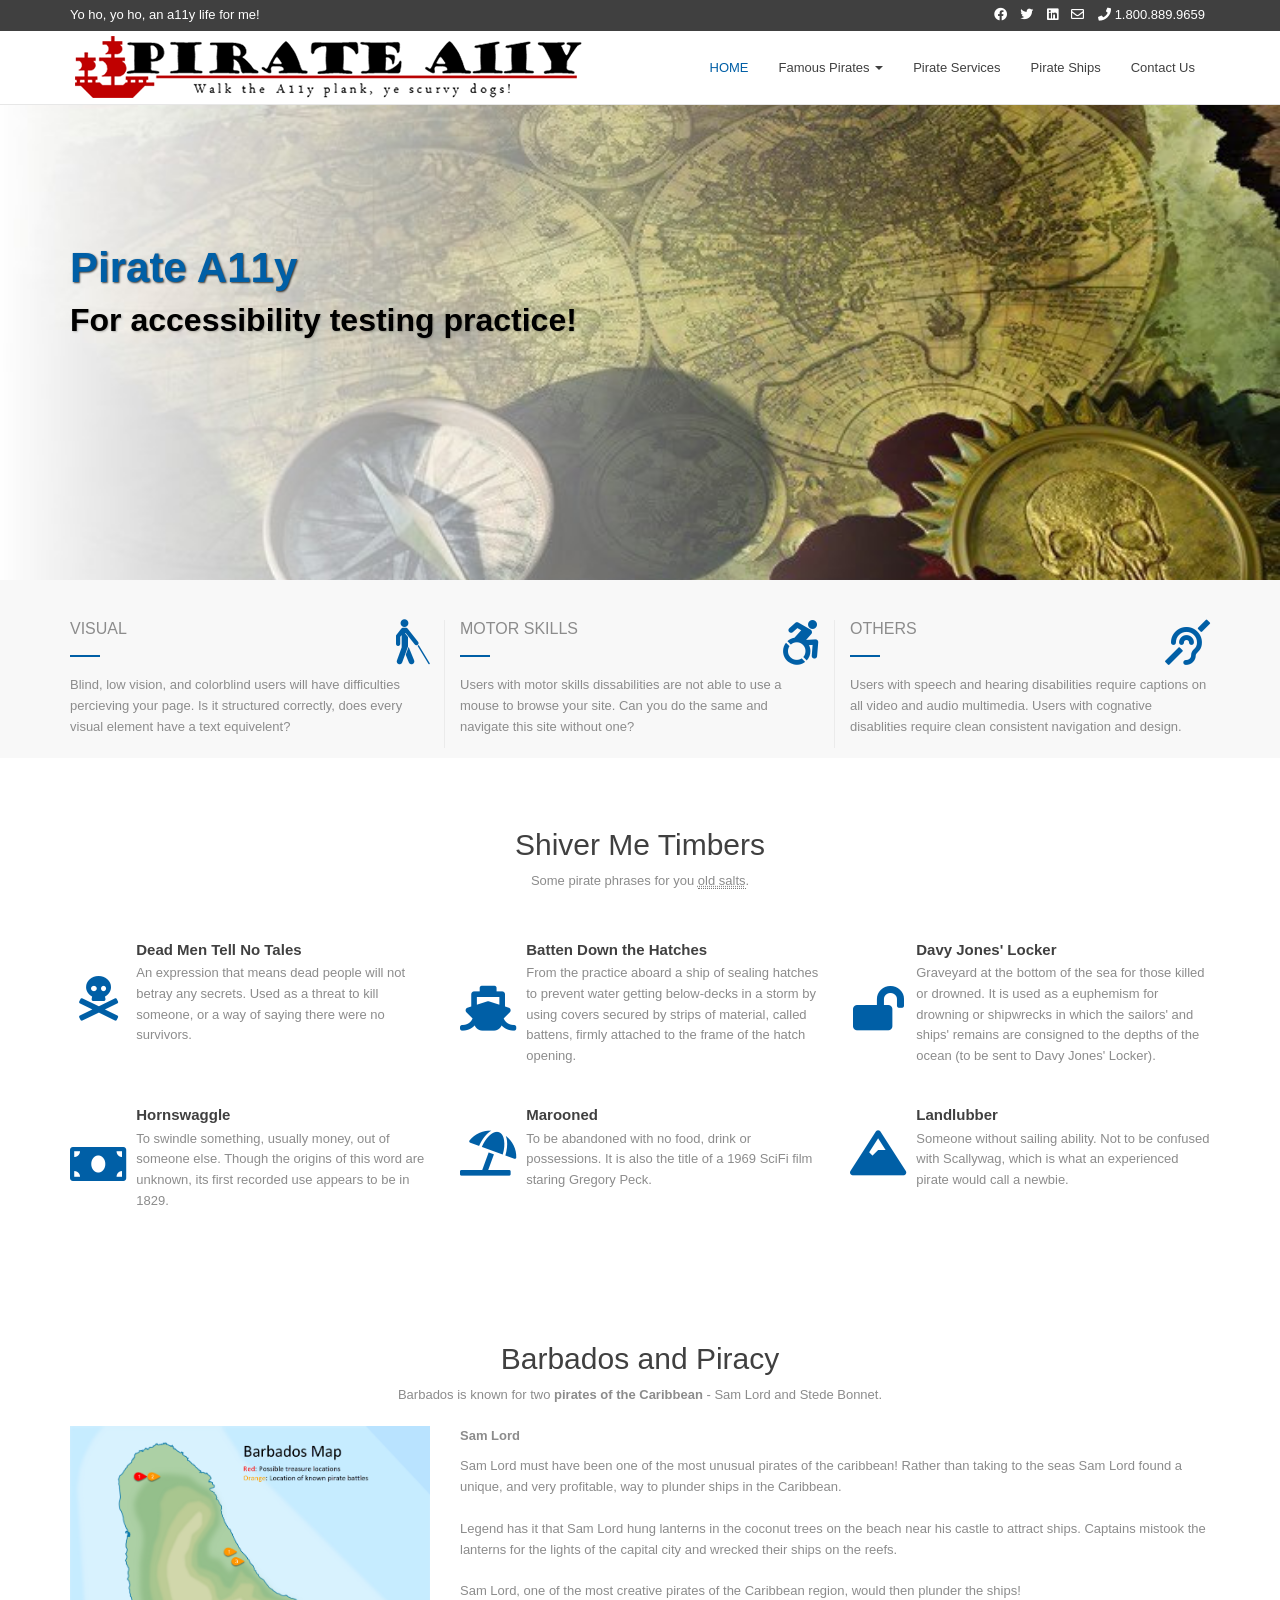
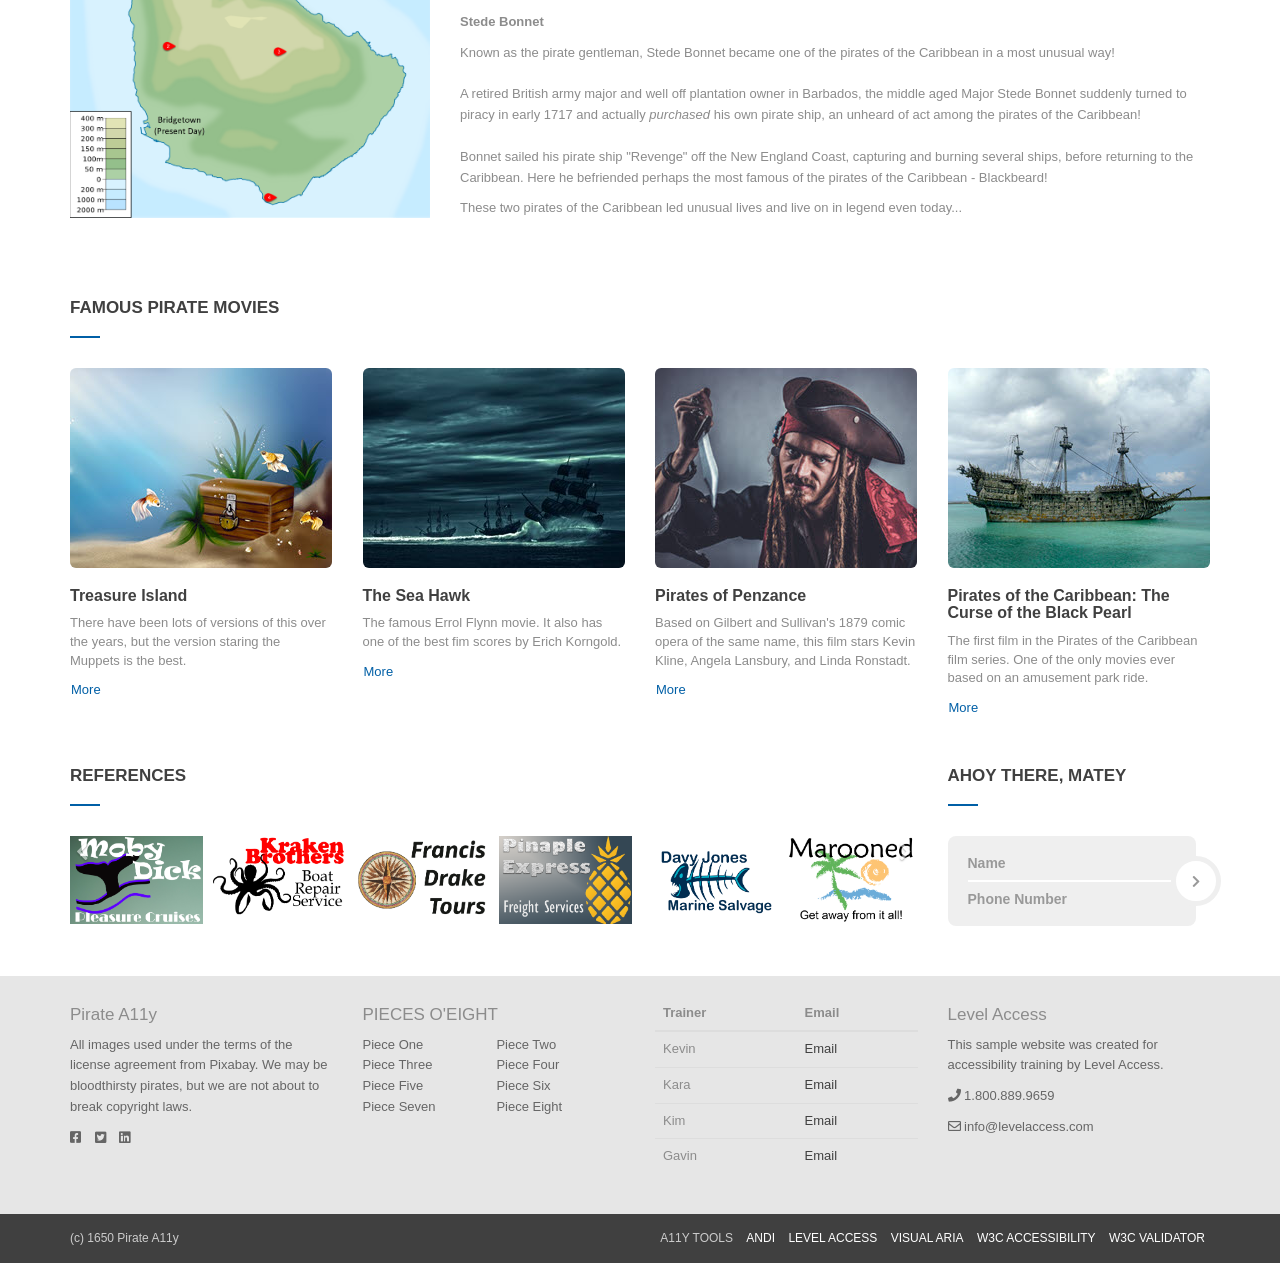
==== index.html @ a91907ba "first commit" ====
<!DOCTYPE html>
<html lang="en">
	<head>
		<meta charset="utf-8">
		<meta http-equiv="X-UA-Compatible" content="IE=edge">
		<meta name="viewport" content="width=device-width, initial-scale=1">
		<title>Pirate A11y | Practice your A11y skills</title>
		<link href="framework-out-of-scope/css/bootstrap.min.css" rel="stylesheet">
		<link href="framework-out-of-scope/css/all.css" rel="stylesheet">
		<link href="style.css" rel="stylesheet">
	</head>
	<body>
		<header class="site-header" role="banner">
			<div class="top">
				<div class="container">
					<div class="row">
						<div class="col-sm-6">
							<p>Yo ho, yo ho, an a11y life for me!</p>
						</div>
						<div class="col-sm-6">
							<ul class="list-inline pull-right">
								<li><a href="https://www.facebook.com/LevelAccessA11y/"><i class="fab fa-facebook"></i></a></li>
								<li><a href="https://twitter.com/levelaccessa11y"><i class="fab fa-twitter"></i></a></li>
								<li><a href="https://www.linkedin.com/company/level-access"><i class="fab fa-linkedin"></i></a></li>
								<li><a href="mailto:info@levelaccess.com"><i class="far fa-envelope"></i></a></li>
								<li><a href="tel:18008899659"><i class="fas fa-phone"></i> 1.800.889.9659</a></li>
							</ul>
						</div>
					</div>
				</div>
			</div>
			<nav class="navbar navbar-default">
				<div class="container">
					<button type="button" class="navbar-toggle collapsed" data-toggle="collapse" data-target="#bs-navbar-collapse">
					<span class="sr-only">Toggle Navigation</span>
					<i class="fa fa-bars"></i>
					</button>
					<a href="index.html" class="navbar-brand">
					<img src="framework-out-of-scope/img/logo.png" alt="Post">
					</a>
					<div class="collapse navbar-collapse" id="bs-navbar-collapse">
						<ul class="nav navbar-nav main-navbar-nav">
							<li class="active"><a href="index.html" title="">HOME</a></li>
							<li class="dropdown">
								<a href="#" title="" class="dropdown-toggle" data-toggle="dropdown" role="button" aria-haspopup="true" aria-expanded="false">Famous Pirates <span class="caret"></span></a>
								<ul class="dropdown-menu">
									<li><a href="https://en.wikipedia.org/wiki/Blackbeard" title="">Blackbeard</a></li>
									<li><a href="https://en.wikipedia.org/wiki/William_Kidd" title="">Captain Kidd</a></li>
									<li><a href="https://en.wikipedia.org/wiki/Captain_Hook" title="">Captian Hook</a></li>
									<li><a href="https://en.wikipedia.org/wiki/Pittsburgh_Pirates" title="">Pittsburg</a></li>
								</ul>
							</li>
							<li><a href="https://www.irs.gov/" title="">Pirate Services</a></li>
							<li><a href="https://en.wikipedia.org/wiki/Queen_Anne%27s_Revenge" title="">Pirate Ships</a></li>
							<li><a href="#contactModal" data-toggle="modal" data-target="#contactModal">Contact Us</a></li>
						</ul>
					</div>
				</div>
			</nav>
		</header>
		<main class="site-main">
			<section class="hero_area">
				<div class="hero_content">
					<div class="container">
						<div class="row">
							<div class="col-sm-12">
								<h1>Pirate A11y</h1>
								<h2>For accessibility testing practice!</h2>
							</div>
						</div>
					</div>
				</div>
			</section>
			<section class="boxes_area">
				<div class="container">
					<div class="row">
						<div class="col-sm-4">
							<div class="box">
								<h3>VISUAL</h3>
								<p>Blind, low vision, and colorblind users will have difficulties percieving your page. Is it structured correctly, does every visual element have a text equivelent?</p>
								<i class="fa fa-blind"></i>
							</div>
						</div>
						<div class="col-sm-4">
							<div class="box">
								<h3>MOTOR SKILLS</h3>
								<p>Users with motor skills dissabilities are not able to use a mouse to browse your site. Can you do the same and navigate this site without one?</p>
								<i class="fab fa-accessible-icon"></i>
							</div>
						</div>
						<div class="col-sm-4">
							<div class="box">
								<h3>OTHERS</h3>
								<p>Users with speech and hearing disabilities require captions on all video and audio multimedia. Users with cognative disablities require clean consistent navigation and design.</p>
								<i class="fa fa-deaf"></i>
							</div>
						</div>
					</div>
				</div>
			</section>
			<section class="services">
				<h2 class="section-title">Shiver Me Timbers</h2>
				<p class="desc">Some pirate phrases for you <abbr title="Experienced pirate or sailor">old salts</abbr>.</p>
				<div class="container">
					<div class="row">
						<div class="col-md-4 col-sm-6 col-xs-12">
							<div class="media">
								<div class="media-left media-middle">
									<i class="fas fa-skull-crossbones fa-fw"></i>
								</div>
								<div class="media-body">
									<h4 class="media-heading">Dead Men Tell No Tales</h4>
									<p>An expression that means dead people will not betray any secrets. Used as a threat to kill someone, or a way of saying there were no survivors.</p>
								</div>
							</div>
						</div>
						<div class="col-md-4 col-sm-6 col-xs-12">
							<div class="media">
								<div class="media-left media-middle">
									<i class="fa fa-ship fa-fw"></i>
								</div>
								<div class="media-body">
									<h4 class="media-heading">Batten Down the Hatches</h4>
									<p>From the practice aboard a ship of sealing hatches to prevent water getting below-decks in a storm by using covers secured by strips of material, called battens, firmly attached to the frame of the hatch opening.</p>
								</div>
							</div>
						</div>
						<div class="col-md-4 col-sm-6 col-xs-12">
							<div class="media">
								<div class="media-left media-middle">
									<i class="fas fa-lock-open fa-fw"></i>
								</div>
								<div class="media-body">
									<h4 class="media-heading">Davy Jones' Locker</h4>
									<p>Graveyard at the bottom of the sea for those killed or drowned. It is used as a euphemism for drowning or shipwrecks in which the sailors' and ships' remains are consigned to the depths of the ocean (to be sent to Davy Jones' Locker).</p>
								</div>
							</div>
						</div>
						<div class="clearfix"></div>
						<div class="col-md-4 col-sm-6 col-xs-12">
							<div class="media">
								<div class="media-left media-middle">
									<i class="fas fa-money-bill fa-fw"></i>
								</div>
								<div class="media-body">
									<h4 class="media-heading">Hornswaggle</h4>
									<p>To swindle something, usually money, out of someone else. Though the origins of this word are unknown, its first recorded use appears to be in 1829.</p>
								</div>
							</div>
						</div>
						<div class="col-md-4 col-sm-6 col-xs-12">
							<div class="media">
								<div class="media-left media-middle">
									<i class="fas fa-umbrella-beach fa-fw"></i>
								</div>
								<div class="media-body">
									<h4 class="media-heading">Marooned</h4>
									<p>To be abandoned with no food, drink or possessions. It is also the title of a 1969 SciFi film staring Gregory Peck. </p>
								</div>
							</div>
						</div>
						<div class="col-md-4 col-sm-6 col-xs-12">
							<div class="media">
								<div class="media-left media-middle">
									<i class="fas fa-mountain fa-fw"></i>
								</div>
								<div class="media-body">
									<h4 class="media-heading">Landlubber</h4>
									<p>Someone without sailing ability. Not to be confused with Scallywag, which is what an experienced pirate would call a newbie.</p>
								</div>
							</div>
						</div>
					</div>
				</div>
			</section>
			<section class="services">
				<h2 class="section-title">Barbados and Piracy</h2>
				<p class="desc">Barbados is known for two <b>pirates of the Caribbean</b> - Sam Lord and Stede Bonnet.</p>
				<div class="container">
					<div class="row">
						<div class="col-md-4 col-sm-6 col-xs-12">
							<div class="media-body">
								<a href="framework-out-of-scope/img/barbados-895144.png" target="_blank">
								<img src="framework-out-of-scope/img/barbados-895144.png" alt="Map" class="img-responsive">
								</a>
							</div>
						</div>
						<div class="col-md-8 col-sm-6 col-xs-12">
							<div class="media-body">
								<p><strong>Sam Lord</strong></p>
								<p>
									Sam Lord must have been one of the most unusual pirates of the caribbean! Rather than taking to the seas Sam Lord found a unique, and very profitable, way to plunder ships in the Caribbean.<br /><br />Legend has it that Sam Lord hung lanterns in the coconut trees on the beach near his castle to attract ships. Captains mistook the lanterns for the lights of the capital city and wrecked their ships on the reefs.<br /><br />Sam Lord, one of the most creative pirates of the Caribbean region, would then plunder the ships!
								</p>
								<p><strong>Stede Bonnet</strong></p>
								<p>
									Known as the pirate gentleman, Stede Bonnet became one of the pirates of the Caribbean in a most unusual way!<br /><br />A retired British army major and well off plantation owner in Barbados, the middle aged Major Stede Bonnet suddenly turned to piracy in early 1717 and actually <em>purchased</em> his own pirate ship, an unheard of act among the pirates of the Caribbean!<br /><br />Bonnet sailed his pirate ship "Revenge" off the New England Coast, capturing and burning several ships, before returning to the Caribbean. Here he befriended perhaps the most famous of the pirates of the Caribbean - Blackbeard!
								</p>
								<p>These two pirates of the Caribbean led unusual lives and live on in legend even today...</p>
							</div>
						</div>
					</div>
				</div>
			</section>
			<section class="home-area">
				<div class="home_content">
					<div class="container">
						<div class="row">
							<div class="col-sm-12">
								<h2 class="sub_title">FAMOUS PIRATE MOVIES</h2>
							</div>
							<div class="home_list">
								<ul>
									<li class="col-md-3 col-sm-6 col-xs-12">
										<div class="thumbnail">
											<a href="https://en.wikipedia.org/wiki/Muppet_Treasure_Island">
											<img src="framework-out-of-scope/img/movie1.jpg" class="img-responsive img-rounded" alt="Post">
											</a>
											<div class="caption">
												<h3><a href="https://en.wikipedia.org/wiki/Muppet_Treasure_Island">Treasure Island</a></h3>
												<p>There have been lots of versions of this over the years, but the version staring the Muppets is the best.</p>
												<a href="https://en.wikipedia.org/wiki/Muppet_Treasure_Island" class="btn btn-link" role="button">More</a>
											</div>
										</div>
									</li>
									<li class="col-md-3 col-sm-6 col-xs-12">
										<div class="thumbnail">
											<a href="https://en.wikipedia.org/wiki/The_Sea_Hawk_(1940_film)"><img src="framework-out-of-scope/img/movie2.jpg" class="img-responsive img-rounded" alt="Post"></a>
											<div class="caption">
												<h3><a href="https://en.wikipedia.org/wiki/The_Sea_Hawk_(1940_film)">The Sea Hawk</a></h3>
												<p>The famous Errol Flynn movie. It also has one of the best fim scores by Erich Korngold.</p>
												<a href="https://en.wikipedia.org/wiki/The_Sea_Hawk_(1940_film)" class="btn btn-link" role="button">More</a>
											</div>
										</div>
									</li>
									<li class="col-md-3 col-sm-6 col-xs-12">
										<div class="thumbnail">
											<a href="https://en.wikipedia.org/wiki/The_Pirates_of_Penzance_(film)">
											<img src="framework-out-of-scope/img/movie3.jpg" class="img-responsive img-rounded" alt="Post">
											</a>
											<div class="caption">
												<h3><a href="https://en.wikipedia.org/wiki/The_Pirates_of_Penzance_(film)">Pirates of Penzance</a></h3>
												<p>Based on Gilbert and Sullivan's 1879 comic opera of the same name, this film stars Kevin Kline, Angela Lansbury, and Linda Ronstadt. </p>
												<a href="https://en.wikipedia.org/wiki/The_Pirates_of_Penzance_(film)" class="btn btn-link" role="button">More</a>
											</div>
										</div>
									</li>
									<li class="col-md-3 col-sm-6 col-xs-12">
										<div class="thumbnail">
											<a href="https://en.wikipedia.org/wiki/Pirates_of_the_Caribbean:_The_Curse_of_the_Black_Pearl">
											<img src="framework-out-of-scope/img/movie4.jpg" class="img-responsive img-rounded" alt="Post">
											</a>
											<div class="caption">
												<h3><a href="https://en.wikipedia.org/wiki/Pirates_of_the_Caribbean:_The_Curse_of_the_Black_Pearl">Pirates of the Caribbean: The Curse of the Black Pearl</a></h3>
												<p>The first film in the Pirates of the Caribbean film series. One of the only movies ever based on an amusement park ride.</p>
												<a href="https://en.wikipedia.org/wiki/Pirates_of_the_Caribbean:_The_Curse_of_the_Black_Pearl" class="btn btn-link" role="button">More</a>
											</div>
										</div>
									</li>
								</ul>
							</div>
							<div class="col-sm-9 home_bottom">
								<h2 class="sub_title">REFERENCES</h2>
								<div class="clearfix"></div>
								<div class="row">
									<div class="carousel slide" data-ride="carousel" data-type="multi" data-interval="6000" id="myCarousel">
										<div class="carousel-inner">
											<div class="item active">
												<div class="col-md-2 col-sm-6 col-xs-12 p10">
													<a href="framework-out-of-scope/page2.html"><img src="framework-out-of-scope/img/mdpc3.png" class="img-responsive" alt="Moby Dick Pleasure Cruises"></a>
												</div>
											</div>
											<div class="item">
												<div class="col-md-2 col-sm-6 col-xs-12 p10">
													<a href="framework-out-of-scope/page2.html"><img src="framework-out-of-scope/img/kb.png" class="img-responsive" alt="Kraken Brothers"></a>
												</div>
											</div>
											<div class="item">
												<div class="col-md-2 col-sm-6 col-xs-12">
													<a href="framework-out-of-scope/page2.html"><img src="framework-out-of-scope/img/fdt.png" class="img-responsive" alt="James Cook Tours"></a>
												</div>
											</div>
											<div class="item">
												<div class="col-md-2 col-sm-6 col-xs-12">
													<a href="framework-out-of-scope/page2.html"><img src="framework-out-of-scope/img/pe.png" class="img-responsive" alt="Pinaple Express"></a>
												</div>
											</div>
											<div class="item">
												<div class="col-md-2 col-sm-6 col-xs-12">
													<a href="framework-out-of-scope/page2.html"><img src="framework-out-of-scope/img/dj.png" class="img-responsive" alt="Davy Jones Marine Salvage"></a>
												</div>
											</div>
											<div class="item">
												<div class="col-md-2 col-sm-6 col-xs-12">
													<a href="framework-out-of-scope/page2.html"><img src="framework-out-of-scope/img/mar.png" class="img-responsive" alt="Dogs are good"></a>
												</div>
											</div>
											<div class="item">
												<div class="col-md-2 col-sm-6 col-xs-12">
													<a href="framework-out-of-scope/page2.html"><img src="framework-out-of-scope/img/smt.png" class="img-responsive" alt="Shiver me Timbers"></a>
												</div>
											</div>
											<div class="item">
												<div class="col-md-2 col-sm-6 col-xs-12">
													<a href="framework-out-of-scope/page2.html"><img src="framework-out-of-scope/img/ss.png" class="img-responsive" alt="Siren Song Karaoke and Tiki bar"></a>
												</div>
											</div>
											<div class="item">
												<div class="col-md-2 col-sm-6 col-xs-12">
													<a href="framework-out-of-scope/page2.html"><img src="framework-out-of-scope/img/mizen.png" class="img-responsive" alt="Have you seen the mizen mast?"></a>
												</div>
											</div>
										</div>
										<a class="left carousel-control" href="#myCarousel" data-slide="prev"><i class="fas fa-chevron-left"></i></a>
										<a class="right carousel-control" href="#myCarousel" data-slide="next"><i class="fas fa-chevron-right"></i></a>
									</div>
								</div>
							</div>
							<div class="col-sm-3">
								<h2 class="sub_title w10">AHOY THERE, MATEY</h2>
								<div class="clearfix"></div>
								<div class="login-form-1">
									<form id="login-form" class="text-left">
										<div class="login-form-main-message"></div>
										<div class="main-login-form">
											<div class="login-group">
												<div class="form-group">
													<label for="ad" class="sr-only">Name</label>
													<input type="text" class="form-control" id="ad" name="ad" placeholder="Name">
												</div>
												<div class="form-group">
													<label for="tel" class="sr-only">Phone Number</label>
													<input type="text" class="form-control" id="tel" name="tel" placeholder="Phone Number">
												</div>
											</div>
											<button type="submit" class="login-button"><i class="fas fa-chevron-right"></i></button>
										</div>
									</form>
								</div>
							</div>
						</div>
					</div>
				</div>
			</section>
		</main>
		<footer class="site-footer">
			<div class="container">
				<div class="row">
					<div class="col-md-3 col-sm-6 col-xs-12 fbox">
						<h4>Pirate A11y</h4>
						<p class="text">All images used under the terms of the license agreement from <a href="https://pixabay.com/service/terms/#license">Pixabay</a>. We may be bloodthirsty pirates, but we are not about to break copyright laws.</p>
						<ul class="list-inline">
							<li><a href="https://www.facebook.com/LevelAccessA11y/"><i class="fab fa-facebook-square"></i></a></li>
							<li><a href="https://twitter.com/levelaccessa11y"><i class="fab fa-twitter-square"></i></a></li>
							<li><a href="https://www.linkedin.com/company/level-access"><i class="fab fa-linkedin"></i></a></li>
						</ul>
					</div>
					<div class="col-md-3 col-sm-6 col-xs-12 fbox">
						<h4>PIECES O'EIGHT</h4>
						<ul class="big">
							<li><a href="framework-out-of-scope/page2.html">Piece One</a></li>
							<li><a href="framework-out-of-scope/page2.html">Piece Two</a></li>
							<li><a href="framework-out-of-scope/page2.html">Piece Three</a></li>
							<li><a href="framework-out-of-scope/page2.html">Piece Four</a></li>
							<li><a href="framework-out-of-scope/page2.html">Piece Five</a></li>
							<li><a href="framework-out-of-scope/page2.html">Piece Six</a></li>
							<li><a href="framework-out-of-scope/page2.html">Piece Seven</a></li>
							<li><a href="framework-out-of-scope/page2.html">Piece Eight</a></li>
						</ul>
					</div>
					<div class="col-md-3 col-sm-6 col-xs-12 fbox">
						<table class="table table-hover table-sm">
							<thead>
								<tr>
									<th>Trainer</th>
									<th>Email</th>
								</tr>
							</thead>
							<tbody>
								<tr>
									<td>Kevin</td>
									<td><a href="mailto:kevin.murphy@levelaccess.com">Email</a></td>
								</tr>
								<tr>
									<td>Kara</td>
									<td><a href="mailto:kara.vanroekel@levelaccess.com">Email</a></td>
								</tr>
								<tr>
									<td>Kim</td>
									<td><a href="mailto:kim.collins@levelaccess.com">Email</a></td>
								</tr>
								<tr>
									<td>Gavin</td>
									<td><a href="mailto:gavin.ogston@levelaccess.com">Email</a></td>
								</tr>
							</tbody>
						</table>
					</div>
					<div class="col-md-3 col-sm-6 col-xs-12 fbox">
						<h4>Level Access</h4>
						<p class="text">This sample website was created for accessibility training by Level Access.</p>
						<p><a href="tel:18008899659"><i class="fas fa-phone"></i> 1.800.889.9659</a></p>
						<p><a href="mailto:info@levelaccess.com"><i class="far fa-envelope"></i> info@levelaccess.com</a></p>
					</div>
				</div>
			</div>
			<div id="copyright">
				<div class="container">
					<div class="row">
						<div class="col-md-4">
							<p class="pull-left">(c) 1650 Pirate A11y</p>
						</div>
						<div class="col-md-8">
							<ul class="list-inline navbar-right">
								<li>A11Y TOOLS</li>
								<li><a href="https://www.ssa.gov/accessibility/andi/help/install.html" onclick="window.open(this.href); return false;">ANDI</a></li>
								<li><a href="https://webaccessibility.com/#Home" onclick="window.open(this.href); return false;">LEVEL ACCESS</a></li>
								<li><a href="https://whatsock.com/training/matrices/visual-aria.htm" onclick="window.open(this.href); return false;">VISUAL ARIA</a></li>
								<li><a href="https://www.w3.org/WAI/" onclick="window.open(this.href); return false;">W3C ACCESSIBILITY</a></li>
								<li><a href="https://validator.w3.org/" onclick="window.open(this.href); return false;">W3C VALIDATOR</a></li>
							</ul>
						</div>
					</div>
				</div>
			</div>
		</footer>
		<div class="modal fade" tabindex="-1" role="dialog" id="contactModal" aria-labelledby="contactModalTitle" aria-describedby="contactModalBody">
			<div class="modal-dialog" role="document">
				<div class="modal-content">
					<div class="modal-header">
						<button type="button" class="close" data-dismiss="modal" aria-label="Close"><span aria-hidden="true">&times;</span></button>
						<h4 class="modal-title" id="contactModalTitle">Contact Pirate A11y</h4>
					</div>
					<div class="modal-body" id="contactModalBody">
						<form>
							<div class="form-group">
								<label>First Name *</label>
								<input id="firstName" class="form-control" type="text">
							</div>
							<div class="form-group">
								<label>Last Name *</label>
								<input id="lastName" class="form-control" type="text">
							</div>
							<div class="form-group">
								<label>Phone Number *</label>
								<input id="phoneNumber" class="form-control" type="tel">
							</div>
							<div class="form-group">
								<label>Message *</label>
								<textarea id="message" class="form-control"></textarea>
							</div>
							<p class="small">NOTE: This form does not actually do anything.</p>
						</form>
					</div>
					<div class="modal-footer">
						<button type="button" class="btn btn-default" data-dismiss="modal">Close</button>
						<!-- Note: this button only closes the modal, which is intentional for this testing document. Consisder that aspect out of scope. -->
						<button type="button" class="btn btn-primary" data-dismiss="modal">Send</button>
					</div>
				</div>
			</div>
		</div>
		<script src="framework-out-of-scope/js/jquery.min.js"></script>
		<script src="framework-out-of-scope/js/bootstrap.min.js"></script>
		<script>
			$('.carousel[data-type="multi"] .item').each(function () {
				var next = $(this).next();
				if (!next.length) {
					next = $(this).siblings(':first');
				}
				next.children(':first-child').clone().appendTo($(this));
			
				for (var i = 0; i < 4; i++) {
					next = next.next();
					if (!next.length) {
						next = $(this).siblings(':first');
					}
					next.children(':first-child').clone().appendTo($(this));
				}
			});		  
		</script>
	</body>
</html>
---- style.css ----
/* Base */
* {outline:none;}
html, body {height: 100%;}
body {font-family: Verdana, Arial, Helvetica, sans-serif;font-size: 13px;line-height: 1.6;color: #8c8c8c;background-color: #fff;}
h1, h2, h3, h4, h5, h6 {font-family: Verdana, Arial, Helvetica, sans-serif;}
a {color: #404040;}
a:hover {color: #404040;transition-property: all;transition-duration: 0.3s;transition-timing-function: linear;}
a.none:hover {text-decoration: none;}

/* Header */
.top {background-color: #404040;padding: 5px 0;color: #fff;}
.top p {margin: 0;}
.top ul {margin: 0;padding: 0;}
.top li i {color: #fff;}
.top li a {color: #fff;}
.top li a:hover {text-decoration: none;}
.top li a:hover,.top li a:hover i {color: #005FA6;transition-property: all;transition-duration: 0.3s;transition-timing-function: linear;}

/* Navigation */
.navbar {-moz-border-radius: 0;-webkit-border-radius: 0;border-radius: 0;margin-bottom: 0;}
.navbar .container {position: relative;}
.navbar-default {-moz-transition: all 0.3s ease-out;-o-transition: all 0.3s ease-out;-webkit-transition: all 0.3s ease-out;transition: all 0.3s ease-out;width: 100%;border: none;border-bottom: 1px solid #e7e7e7;background-color: #fff;}
.navbar-default .navbar-nav > li > a {color: #404040;font-weight: normal;font-size: 13px;}
.navbar-default .navbar-nav > li > a:hover {background-color: transparent;color: #005FA6;}
.navbar-default .navbar-nav > .open > a,.navbar-default .navbar-nav > .open > a:hover,.navbar-default .navbar-nav > .open > a:focus {background-color: transparent;color: #005FA6;}
.navbar-default .navbar-nav .active > a,.navbar-default .navbar-nav .active > a:hover,.navbar-default .navbar-nav .active > a:focus {color: #005FA6;background-color: transparent;}
.navbar-default .navbar-toggle {margin: 10px 0 0 15px;}
.navbar-default .navbar-toggle,.navbar-default .navbar-toggle:hover,.navbar-default .navbar-toggle:focus {border: none;background: #f3f3f3;}
.navbar-default .navbar-toggle i {font-size: 31px;}
.navbar-default .navbar-collapse {float: right;border-top: none;padding-left: 0;padding-right: 0;}
.navbar-brand>img {padding: 5px;}

@media screen and (max-width: 768px) {.navbar-default .navbar-collapse {padding-left: inherit;padding-right: inherit;}}
@media screen and (max-width: 992px) {.navbar-default .navbar-collapse {width: 100%;margin-left: 0;margin-right: 0;max-height: none;}}
@media (min-width:768px) {.navbar>.container .navbar-brand,.navbar>.container-fluid .navbar-brand {margin-left: 0;}}

.main-navbar-nav {-moz-transition: all 0.3s linear;-o-transition: all 0.3s linear;-webkit-transition: all 0.3s linear;transition: all 0.3s linear;}
.main-navbar-nav > li > a {padding-top: 30px;padding-bottom: 30px;line-height: 1;}
.main-navbar-nav li > .dropdown-menu {-moz-transition: all 0.3s ease-out;-o-transition: all 0.3s ease-out;-webkit-transition: all 0.3s ease-out;transition: all 0.3s ease-out;min-width: 225px;border: none;border-top: 2px solid #005FA6;}
.main-navbar-nav li > .dropdown-menu > li > a {padding: 10px;position: relative;color: #404040;line-height: 1.12857143;font-size: 12px;}
.main-navbar-nav li > .dropdown-menu > li > a:hover,.main-navbar-nav li > .dropdown-menu > li > a:focus {color: #005FA6;background-color: transparent;}
.main-navbar-nav li > .dropdown-menu > li > a i {position: absolute;right: 20px;top: 50%;margin-top: -8px;font-size: 16px;}

@media screen and (min-width: 993px) {.main-navbar-nav .dropdown:hover > .dropdown-menu {display: block;}.main-navbar-nav .dropdown:hover > .dropdown-menu .dropdown:hover .dropdown-menu {left: 225px;top: 0;margin-top: -2px;}}
@media screen and (max-width: 992px) {.main-navbar-nav > li {border-bottom: 1px solid #f3f3f3;}.main-navbar-nav > li:last-child {border-bottom: none;}.main-navbar-nav > li > a {padding-top: 12px;padding-bottom: 12px;}}

.navbar-brand {height: auto;padding: 0;}

@media screen and (max-width: 992px) {.navbar-toggle {display: block;}.navbar-collapse.collapse {display: none !important;}.main-navbar-nav.navbar-nav,.main-navbar-nav.navbar-nav > li {float: none !important;}.navbar-collapse.collapse.in {display: block !important;overflow-y: auto !important;}}

/* Hero */
.hero_area {background-image: url(framework-out-of-scope/img/hero.jpg);background-position: center center;background-repeat: no-repeat;background-size: cover;height: 475px;padding: 0;}
.hero_content {padding: 120px 0;}
.hero_content h1 {text-shadow: 1px 1px 2px rgba(0,0,0,0.75);color: #005FA6;font-weight: 700;font-size: 42px;}
.hero_content h2 {text-shadow: 1px 1px 2px rgba(0,0,0,0.25);color: #000;font-weight: 700;font-size: 32px;margin-top: 0;width: 45%;line-height: 38px;}

/* Boxes */
.boxes_area {padding-top: 40px;padding-bottom: 10px;padding-left: 0;padding-right: 0;background-color: #f8f8f8;}
.box {position: relative;}
.box h3 {position: relative;margin-bottom: 20px;padding-bottom: 20px;}

@media (min-width:769px) {
	 .boxes_area div[class*="col-"]:after {content: " ";display: block;position: absolute;top: 0;right: 0;width: 1px;height: 100%;background-color: #ebebeb;}
	 .boxes_area div[class*="col-"]:last-child:after {display: none;}	 
}

/* Home */
.home_content h2:after,.box h3:after {content: '';position: absolute;width: 30px;background-color: #005FA6;height: 2px;left: 0;bottom: 0;}
.box i {position: absolute;right: 0;top: 0;margin: 0;color: #005FA6;font-size: 45px;}
.boxes_area h3 {font-size: 16px;font-weight: 500;margin-top: 0;margin-bottom: 18px;}
.services {padding-top: 50px;padding-bottom: 50px;}
h2.section-title {text-align: center;color: #404040;}
.services p.desc {text-align: center;font-size: 13px;margin-bottom: 20px;}
.services .media {margin-top: 30px;}
.services .media i {font-size: 45px;color: #005FA6;}
.services .media h4 {font-size: 15px;font-weight: 600;color: #404040;}
.services .media p {text-align: left;}

/* News */
.home-area {padding-bottom: 50px;}
.home_content h2 {position: relative;font-size: 17px;font-weight: 600;padding-bottom: 20px;color: #404040;margin-bottom: 30px;}
.home_list ul {margin: 0;padding: 0;float: left;width: 100%;}
.home_list ul li {list-style: none;}
.home_list .thumbnail {border: none;padding: 0;}
.thumbnail .caption {padding: 9px;color: #404040;padding-left: 0;padding-right: 0;}
.home_list h3 {font-size: 16px;font-weight: 600;margin-top: 10px;margin-bottom: 10px;color: #404040;}
.home_list p {color:#8c8c8c}
.home_list a.btn {font-size: 13px;padding: 0;color: #005FA6;}
.home_bottom .row {margin-left: -5px;margin-right: -5px;}
.home_bottom div[class*="col-"] {padding-right: 5px;padding-left: 5px;position: relative;}

/* References */
.carousel-control{ width:  4%; }
.carousel-control.left,.carousel-control.right {margin-left:0;background-image:none;}

@media (max-width: 767px) {.carousel-inner .active.left {left: -100%;}.carousel-inner .next {left: 100%;}.carousel-inner .prev {left: -100%;}.active > div {display:none;}.active > div:first-child {display:block;}}
@media (min-width: 767px) and (max-width: 992px ) {.carousel-inner .active.left {left: -50%;}.carousel-inner .next {left:  50%;}.carousel-inner .prev {left: -50%;}.active > div {display:none;}.active > div:first-child {display:block;}.active > div:first-child + div {display:block;}}
@media (min-width: 992px ) {.carousel-inner .active.left {left: -25%;}.carousel-inner .next {left: 25%;}.carousel-inner .prev {left: -25%;}}

/* Footer */
footer.site-footer {background: #e6e6e6;padding: 20px 0 0;float: left;width: 100%;}
footer.site-footer h4 {font-size: 17px;font-weight: 500;}
footer.site-footer ul {padding-left: 0;margin-bottom: 20px;list-style: none;}
footer.site-footer ul a {color: #666;font-size: 13px;}
footer.site-footer p {font-size: 13px;}
footer.site-footer p a {color: #666;}
p.text {color: #666;}
#copyright {background: #404040;color: #ccc;padding: 15px 0;font-size: 12px;margin-top: 20px;}
#copyright p, #copyright ul {margin: 0;float: left;font-size: 12px;}
#copyright a {color: #fff;font-size: 12px;}
.site-footer li a:hover {color:#005FA6;}
ul.big li {float: left;width: 49%;}
ul.big li:nth-child(2n) {margin-left: 2%;}

@media (max-width:462px) {.fbox:last-child {margin-top: 20px;float: left;width: 100%;}}

/* Maillist */
.login-form-1 {max-width: 300px;border-radius: 5px;display: inline-block;}
.main-login-form {position: relative;}
.login-form-1 .form-control {border: 0;box-shadow: 0 0 0;border-radius: 0;background: transparent;color: #555555;padding: 7px 0;font-weight: bold;height:auto;}
.login-form-1 .form-control::-webkit-input-placeholder {color: #999999;}
.login-form-1 .form-control:-moz-placeholder,.login-form-1 .form-control::-moz-placeholder,.login-form-1 .form-control:-ms-input-placeholder {color: #999999;}
.login-form-1 .form-group {margin-bottom: 0;border-bottom: 2px solid #fff;padding-right: 20px;position: relative;}
.login-form-1 .form-group:last-child {border-bottom: 0;}
.login-group {background: #efefef;color: #999999;border-radius: 8px;padding: 10px 20px;}
.login-group-checkbox {padding: 5px 0;}
.login-form-1 .login-button {position: absolute;right: -25px;top: 50%;background: #ffffff;color: #999999;padding: 11px 0;width: 50px;height: 50px;margin-top: -25px;border: 5px solid #efefef;border-radius: 50%;transition: all ease-in-out 500ms;}
.login-form-1 .login-button:hover {color: #555555;transform: rotate(450deg);}
.login-form-1 .login-button.clicked {color: #555555;}
.login-form-1 .login-button.clicked:hover {transform: none;}
.login-form-1 .login-button.clicked.success {color: #2ecc71;}
.login-form-1 .login-button.clicked.error {color: #e74c3c;}

/* Breadcrumb */
.bread_area {border-bottom: 1px solid #e7e7e7;padding: 10px 0;margin-bottom: 40px;}
.breadcrumb {margin: 0;background: #fff;padding: 0;}

/* Page */
.page-main {float: left;width: 100%;background-color: #fff;margin-bottom: 30px;}

/* Category */
.category-main {float: left;width: 100%;background-color: #fff;margin-bottom: 30px;}
.category-content h3 {font-size: 19px;margin-bottom: 20px;}
.category-main .media {margin-top: 30px;}
.category-main .media:first-child{margin-top: 0;}
.category-main ul li {list-style: none;position: relative;}
.category-main .media-left {padding-right: 20px;}
.category-main .meta {position: absolute;bottom: 0;border-bottom: 2px solid #e7e7e7;width: 71%;min-height: 30px;line-height: 24px;padding-bottom: 3px;}
.category-main .category-meta {width: 67%;}
.category-main .meta .arc-comment {float: left; margin-right: 5px; border-right: 2px solid #e7e7e7;padding-right: 7px;}
.category-main .meta .arc-comment a, .archive ul.arc-share li a {color: #333;font-size: 15px;}
.category-main .meta .arc-comment a:hover, .archive ul.arc-share li a:hover {text-decoration: none;color: #ff1515;}
.category-main .meta .arc-date {float: right;font-size: 15px;color: #333;}
.category-main ul.arc-share {float: left;margin: 0;padding: 0;margin-right: 5px;}
.category-main ul.arc-share li {float: left;list-style: none;margin-left: 10px;}
.category-main .archive-cat a {color: #ff1515;}
.category-main .archive-cat a:hover {color: #333; text-decoration: none;}


/* Sidebar */
.widget h4,h2.page-title, h2.category-title {position: relative;margin-top: 0;padding-bottom: 20px;margin-bottom: 20px;font-size: 17px;font-weight: 700;color: #404040;width: 100%;}
.widget h4 {font-size: 15px;margin-left: 15px;}
.widget h4:after,h2.page-title:after, h2.category-title:after {content: '';position: absolute;width: 30px;background-color: #005FA6;height: 2px;left: 0;bottom: 0;}
.widget {margin-bottom: 30px;}
.sidebar ul {padding-left: 15px;padding-right: 15px;margin: 0;}
.sidebar ul li {list-style: none;}
.sidebar ul li a {padding: 3px 15px;display: block;margin-left: -15px;margin-right: -15px;color: #404040;}
.sidebar li.current a {background-color: #005FA6;margin-left: -15px;margin-right: -15px;color: #FFFFFF;}
.sidebar ul li a:hover {background-color: #005FA6;color: #FFFFFF;text-decoration: none;transition-property: all;transition-duration: 0.2s;transition-timing-function: linear;}

/* Responsive */
@media screen and (max-width:462px) {
	 .top {text-align: center;}.top ul.list-inline{float: none !important;text-align: center;}
	 .hero_content {padding: 80px 0;}
	 .hero_content h1 {font-size: 32px;}
	 .hero_content h2 {width: 90%;font-size: 21px;}
	 /*.boxes_area .row {margin-left: -20px;margin-right: -20px;}*/
	 .boxes_area .box p {margin-bottom: 30px;}
	 .services .media .media-left {padding-right: 15px;}
	 
	 .category-content .media-body {float: left;position: relative;width: 100%;}
	 .category-content .media-body h3 {margin-top: 20px;}
	 .category-main .meta {position: relative;width: 100%;}
	 .category-main .meta .pull-left {margin-left: 40px;}
	 .category-main .meta .pull-right {display: none;}
	 
	 .sidebar {margin-top: 40px;}
}
@media (min-width:463px) and (max-width:768px) {
	 .fbox {float: left;}
	 .fbox:nth-child(3) {float: right !important;}
}
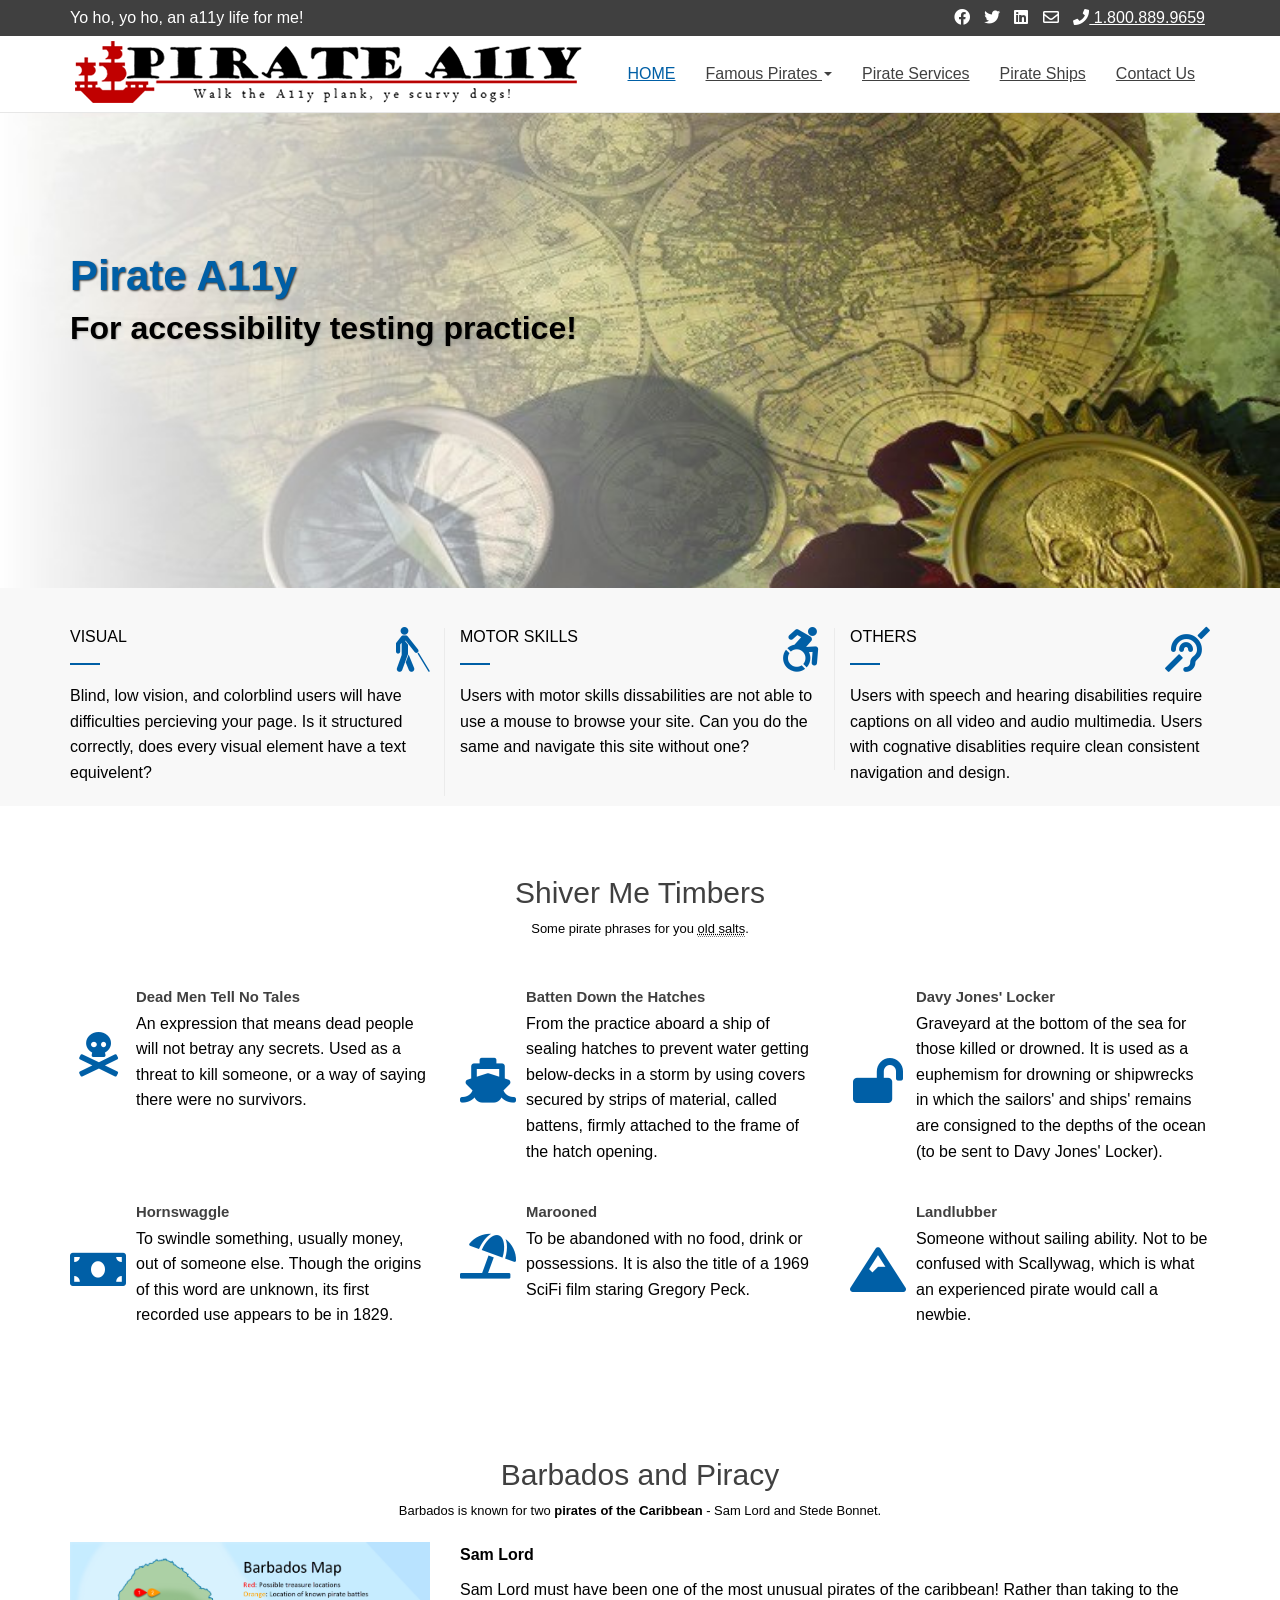
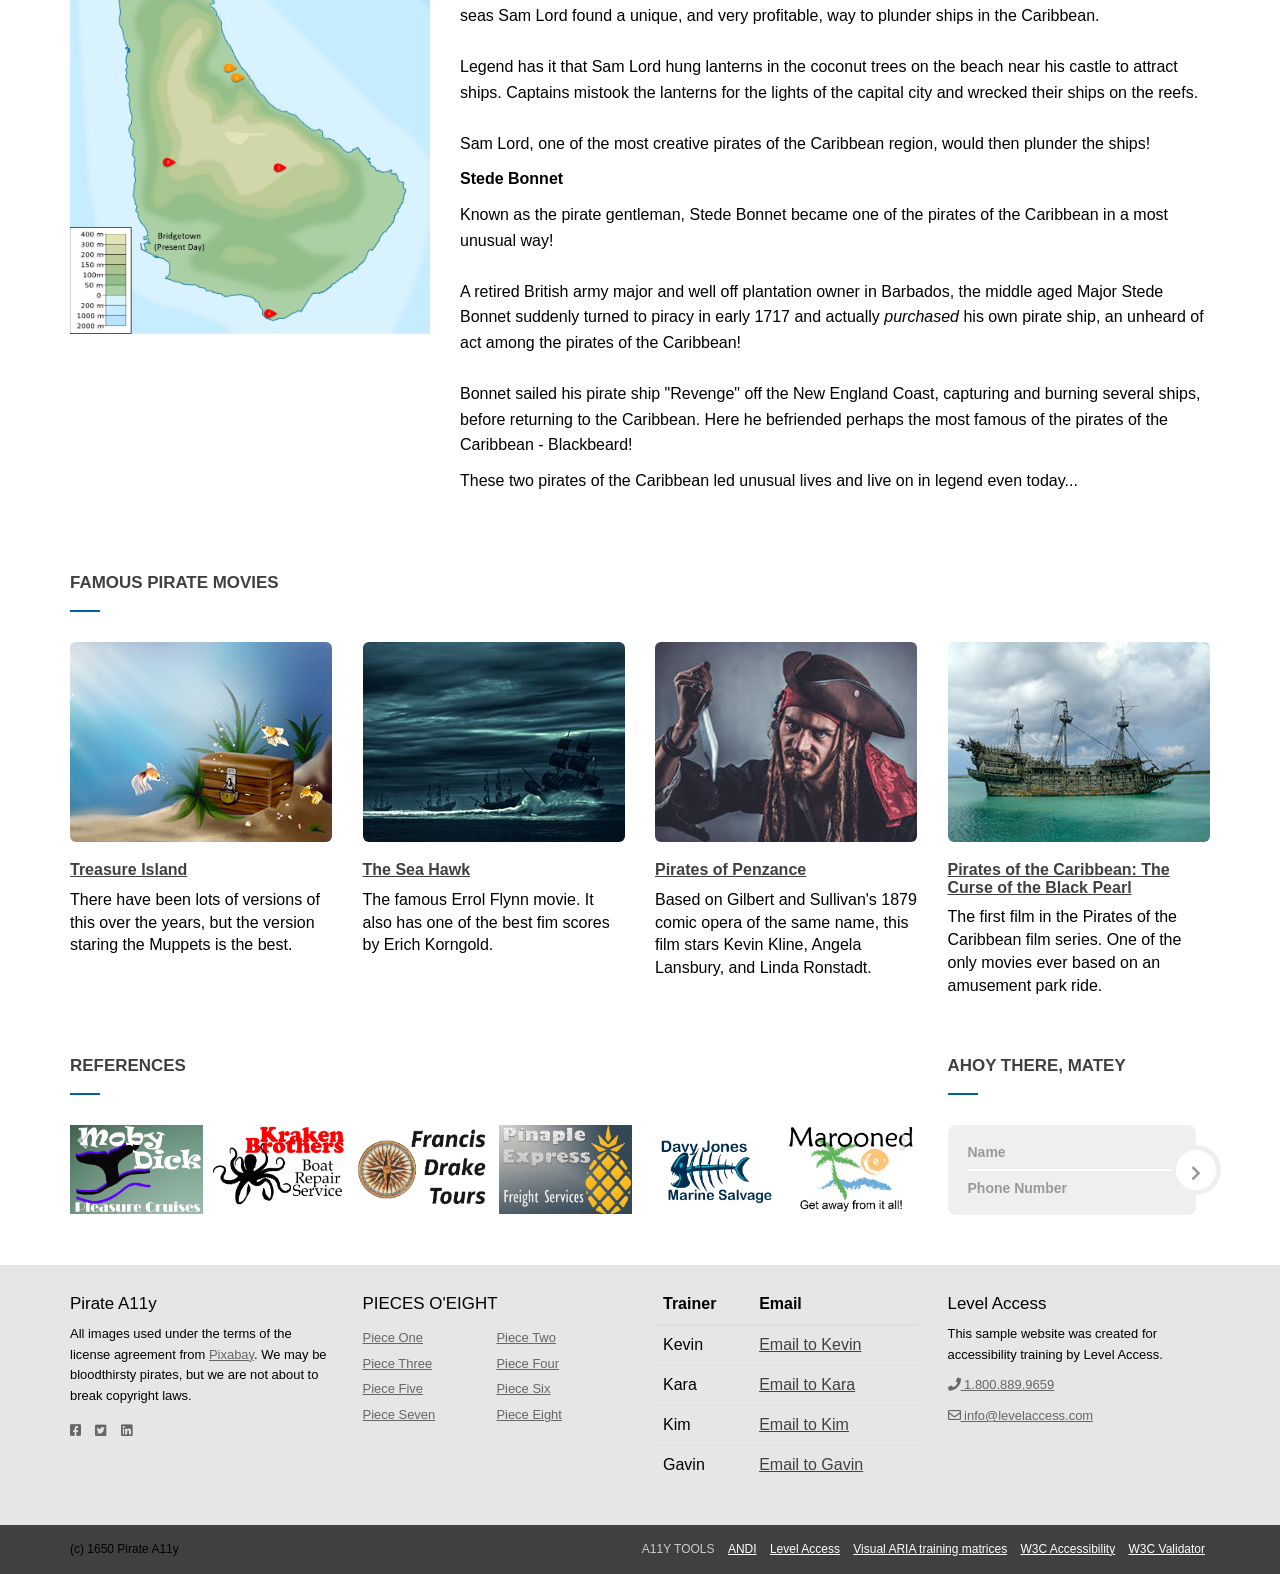
==== commit 8c16c392: "feat: final accessibility improvements & notes" ====
--- a/index.html
+++ b/index.html
@@ -36,7 +36,7 @@
 					<i class="fa fa-bars"></i>
 					</button>
 					<a href="index.html" class="navbar-brand">
-					<img src="framework-out-of-scope/img/logo.png" alt="Post">
+						<img src="framework-out-of-scope/img/logo.png" alt="Post homepage">
 					</a>
 					<div class="collapse navbar-collapse" id="bs-navbar-collapse">
 						<ul class="nav navbar-nav main-navbar-nav">
@@ -181,7 +181,7 @@
 						<div class="col-md-4 col-sm-6 col-xs-12">
 							<div class="media-body">
 								<a href="framework-out-of-scope/img/barbados-895144.png" target="_blank">
-								<img src="framework-out-of-scope/img/barbados-895144.png" alt="Map" class="img-responsive">
+									<img src="framework-out-of-scope/img/barbados-895144.png" alt="Map of Barbados showing pirate battle sites and possible treasure locations." class="img-responsive">
 								</a>
 							</div>
 						</div>
@@ -211,50 +211,40 @@
 							<div class="home_list">
 								<ul>
 									<li class="col-md-3 col-sm-6 col-xs-12">
-										<div class="thumbnail">
-											<a href="https://en.wikipedia.org/wiki/Muppet_Treasure_Island">
-											<img src="framework-out-of-scope/img/movie1.jpg" class="img-responsive img-rounded" alt="Post">
-											</a>
+										<article class="thumbnail">
+												<img src="framework-out-of-scope/img/movie1.jpg" class="img-responsive img-rounded" alt="">
 											<div class="caption">
 												<h3><a href="https://en.wikipedia.org/wiki/Muppet_Treasure_Island">Treasure Island</a></h3>
 												<p>There have been lots of versions of this over the years, but the version staring the Muppets is the best.</p>
-												<a href="https://en.wikipedia.org/wiki/Muppet_Treasure_Island" class="btn btn-link" role="button">More</a>
-											</div>
-										</div>
+											</div>
+										</article>
 									</li>
 									<li class="col-md-3 col-sm-6 col-xs-12">
-										<div class="thumbnail">
-											<a href="https://en.wikipedia.org/wiki/The_Sea_Hawk_(1940_film)"><img src="framework-out-of-scope/img/movie2.jpg" class="img-responsive img-rounded" alt="Post"></a>
+										<article class="thumbnail">
+												<img src="framework-out-of-scope/img/movie2.jpg" class="img-responsive img-rounded" alt="">
 											<div class="caption">
 												<h3><a href="https://en.wikipedia.org/wiki/The_Sea_Hawk_(1940_film)">The Sea Hawk</a></h3>
 												<p>The famous Errol Flynn movie. It also has one of the best fim scores by Erich Korngold.</p>
-												<a href="https://en.wikipedia.org/wiki/The_Sea_Hawk_(1940_film)" class="btn btn-link" role="button">More</a>
-											</div>
-										</div>
+											</div>
+										</article>
 									</li>
 									<li class="col-md-3 col-sm-6 col-xs-12">
-										<div class="thumbnail">
-											<a href="https://en.wikipedia.org/wiki/The_Pirates_of_Penzance_(film)">
-											<img src="framework-out-of-scope/img/movie3.jpg" class="img-responsive img-rounded" alt="Post">
-											</a>
+										<article class="thumbnail">
+												<img src="framework-out-of-scope/img/movie3.jpg" class="img-responsive img-rounded" alt="">
 											<div class="caption">
 												<h3><a href="https://en.wikipedia.org/wiki/The_Pirates_of_Penzance_(film)">Pirates of Penzance</a></h3>
 												<p>Based on Gilbert and Sullivan's 1879 comic opera of the same name, this film stars Kevin Kline, Angela Lansbury, and Linda Ronstadt. </p>
-												<a href="https://en.wikipedia.org/wiki/The_Pirates_of_Penzance_(film)" class="btn btn-link" role="button">More</a>
-											</div>
-										</div>
+											</div>
+										</article>
 									</li>
 									<li class="col-md-3 col-sm-6 col-xs-12">
-										<div class="thumbnail">
-											<a href="https://en.wikipedia.org/wiki/Pirates_of_the_Caribbean:_The_Curse_of_the_Black_Pearl">
-											<img src="framework-out-of-scope/img/movie4.jpg" class="img-responsive img-rounded" alt="Post">
-											</a>
+										<article class="thumbnail">
+												<img src="framework-out-of-scope/img/movie4.jpg" class="img-responsive img-rounded" alt="">
 											<div class="caption">
 												<h3><a href="https://en.wikipedia.org/wiki/Pirates_of_the_Caribbean:_The_Curse_of_the_Black_Pearl">Pirates of the Caribbean: The Curse of the Black Pearl</a></h3>
 												<p>The first film in the Pirates of the Caribbean film series. One of the only movies ever based on an amusement park ride.</p>
-												<a href="https://en.wikipedia.org/wiki/Pirates_of_the_Caribbean:_The_Curse_of_the_Black_Pearl" class="btn btn-link" role="button">More</a>
-											</div>
-										</div>
+											</div>
+										</article>
 									</li>
 								</ul>
 							</div>
@@ -378,19 +368,19 @@
 							<tbody>
 								<tr>
 									<td>Kevin</td>
-									<td><a href="mailto:kevin.murphy@levelaccess.com">Email</a></td>
+									<td><a href="mailto:kevin.murphy@levelaccess.com" aria-label="Email Kevin Murphy">Email to Kevin</a></td>
 								</tr>
 								<tr>
 									<td>Kara</td>
-									<td><a href="mailto:kara.vanroekel@levelaccess.com">Email</a></td>
+									<td><a href="mailto:kara.vanroekel@levelaccess.com" aria-label="Email Kara Vanroekel">Email to Kara</a></td>
 								</tr>
 								<tr>
 									<td>Kim</td>
-									<td><a href="mailto:kim.collins@levelaccess.com">Email</a></td>
+									<td><a href="mailto:kim.collins@levelaccess.com" aria-label="Email Kim Collins">Email to Kim</a></td>
 								</tr>
 								<tr>
 									<td>Gavin</td>
-									<td><a href="mailto:gavin.ogston@levelaccess.com">Email</a></td>
+									<td><a href="mailto:gavin.ogston@levelaccess.com" aria-label="Email Gavin Ogston">Email to Gavin</a></td>
 								</tr>
 							</tbody>
 						</table>
@@ -412,14 +402,15 @@
 						<div class="col-md-8">
 							<ul class="list-inline navbar-right">
 								<li>A11Y TOOLS</li>
-								<li><a href="https://www.ssa.gov/accessibility/andi/help/install.html" onclick="window.open(this.href); return false;">ANDI</a></li>
-								<li><a href="https://webaccessibility.com/#Home" onclick="window.open(this.href); return false;">LEVEL ACCESS</a></li>
-								<li><a href="https://whatsock.com/training/matrices/visual-aria.htm" onclick="window.open(this.href); return false;">VISUAL ARIA</a></li>
-								<li><a href="https://www.w3.org/WAI/" onclick="window.open(this.href); return false;">W3C ACCESSIBILITY</a></li>
-								<li><a href="https://validator.w3.org/" onclick="window.open(this.href); return false;">W3C VALIDATOR</a></li>
+								<li><a href="https://www.ssa.gov/accessibility/andi/help/install.html" target="_blank" rel="noopener">ANDI</a></li>
+								<li><a href="https://webaccessibility.com/#Home" target="_blank" rel="noopener">Level Access</a></li>
+								<li><a href="https://whatsock.com/training/matrices/visual-aria.htm" target="_blank" rel="noopener">Visual ARIA training matrices</a></li>
+								<li><a href="https://www.w3.org/WAI/" target="_blank" rel="noopener">W3C Accessibility</a></li>
+								<li><a href="https://validator.w3.org/" target="_blank" rel="noopener">W3C Validator</a></li>
 							</ul>
 						</div>
 					</div>
+					
 				</div>
 			</div>
 		</footer>
--- a/style.css
+++ b/style.css
@@ -1,9 +1,11 @@
 /* Base */
 * {outline:none;}
+html{font-size: 16px;}
+p { color: black !important;}
 html, body {height: 100%;}
-body {font-family: Verdana, Arial, Helvetica, sans-serif;font-size: 13px;line-height: 1.6;color: #8c8c8c;background-color: #fff;}
+body {font-family: Verdana, Arial, Helvetica, sans-serif;font-size: 1rem;line-height: 1.6;color: #000000;background-color: #fff;}
 h1, h2, h3, h4, h5, h6 {font-family: Verdana, Arial, Helvetica, sans-serif;}
-a {color: #404040;}
+a {color: #404040; text-decoration: underline !important;}
 a:hover {color: #404040;transition-property: all;transition-duration: 0.3s;transition-timing-function: linear;}
 a.none:hover {text-decoration: none;}
 
@@ -13,6 +15,7 @@
 .top ul {margin: 0;padding: 0;}
 .top li i {color: #fff;}
 .top li a {color: #fff;}
+.top div.row div.col-sm-6 p {color: #fff !important;}
 .top li a:hover {text-decoration: none;}
 .top li a:hover,.top li a:hover i {color: #005FA6;transition-property: all;transition-duration: 0.3s;transition-timing-function: linear;}
 
@@ -20,13 +23,13 @@
 .navbar {-moz-border-radius: 0;-webkit-border-radius: 0;border-radius: 0;margin-bottom: 0;}
 .navbar .container {position: relative;}
 .navbar-default {-moz-transition: all 0.3s ease-out;-o-transition: all 0.3s ease-out;-webkit-transition: all 0.3s ease-out;transition: all 0.3s ease-out;width: 100%;border: none;border-bottom: 1px solid #e7e7e7;background-color: #fff;}
-.navbar-default .navbar-nav > li > a {color: #404040;font-weight: normal;font-size: 13px;}
+.navbar-default .navbar-nav > li > a {color: #404040;font-weight: normal;font-size: 1rem;}
 .navbar-default .navbar-nav > li > a:hover {background-color: transparent;color: #005FA6;}
 .navbar-default .navbar-nav > .open > a,.navbar-default .navbar-nav > .open > a:hover,.navbar-default .navbar-nav > .open > a:focus {background-color: transparent;color: #005FA6;}
 .navbar-default .navbar-nav .active > a,.navbar-default .navbar-nav .active > a:hover,.navbar-default .navbar-nav .active > a:focus {color: #005FA6;background-color: transparent;}
 .navbar-default .navbar-toggle {margin: 10px 0 0 15px;}
 .navbar-default .navbar-toggle,.navbar-default .navbar-toggle:hover,.navbar-default .navbar-toggle:focus {border: none;background: #f3f3f3;}
-.navbar-default .navbar-toggle i {font-size: 31px;}
+.navbar-default .navbar-toggle i {font-size: 1.93rem;}
 .navbar-default .navbar-collapse {float: right;border-top: none;padding-left: 0;padding-right: 0;}
 .navbar-brand>img {padding: 5px;}
 
@@ -37,9 +40,9 @@
 .main-navbar-nav {-moz-transition: all 0.3s linear;-o-transition: all 0.3s linear;-webkit-transition: all 0.3s linear;transition: all 0.3s linear;}
 .main-navbar-nav > li > a {padding-top: 30px;padding-bottom: 30px;line-height: 1;}
 .main-navbar-nav li > .dropdown-menu {-moz-transition: all 0.3s ease-out;-o-transition: all 0.3s ease-out;-webkit-transition: all 0.3s ease-out;transition: all 0.3s ease-out;min-width: 225px;border: none;border-top: 2px solid #005FA6;}
-.main-navbar-nav li > .dropdown-menu > li > a {padding: 10px;position: relative;color: #404040;line-height: 1.12857143;font-size: 12px;}
+.main-navbar-nav li > .dropdown-menu > li > a {padding: 10px;position: relative;color: #404040;line-height: 1.12857143;font-size: 1rem;}
 .main-navbar-nav li > .dropdown-menu > li > a:hover,.main-navbar-nav li > .dropdown-menu > li > a:focus {color: #005FA6;background-color: transparent;}
-.main-navbar-nav li > .dropdown-menu > li > a i {position: absolute;right: 20px;top: 50%;margin-top: -8px;font-size: 16px;}
+.main-navbar-nav li > .dropdown-menu > li > a i {position: absolute;right: 20px;top: 50%;margin-top: -8px;font-size: 1rem;}
 
 @media screen and (min-width: 993px) {.main-navbar-nav .dropdown:hover > .dropdown-menu {display: block;}.main-navbar-nav .dropdown:hover > .dropdown-menu .dropdown:hover .dropdown-menu {left: 225px;top: 0;margin-top: -2px;}}
 @media screen and (max-width: 992px) {.main-navbar-nav > li {border-bottom: 1px solid #f3f3f3;}.main-navbar-nav > li:last-child {border-bottom: none;}.main-navbar-nav > li > a {padding-top: 12px;padding-bottom: 12px;}}
@@ -51,8 +54,8 @@
 /* Hero */
 .hero_area {background-image: url(framework-out-of-scope/img/hero.jpg);background-position: center center;background-repeat: no-repeat;background-size: cover;height: 475px;padding: 0;}
 .hero_content {padding: 120px 0;}
-.hero_content h1 {text-shadow: 1px 1px 2px rgba(0,0,0,0.75);color: #005FA6;font-weight: 700;font-size: 42px;}
-.hero_content h2 {text-shadow: 1px 1px 2px rgba(0,0,0,0.25);color: #000;font-weight: 700;font-size: 32px;margin-top: 0;width: 45%;line-height: 38px;}
+.hero_content h1 {text-shadow: 1px 1px 2px rgba(0,0,0,0.75);color: #005FA6;font-weight: 700;font-size: 2.62rem;}
+.hero_content h2 {text-shadow: 1px 1px 2px rgba(0,0,0,0.25);color: #000;font-weight: 700;font-size: 2rem;margin-top: 0;width: 45%;line-height: 38px;}
 
 /* Boxes */
 .boxes_area {padding-top: 40px;padding-bottom: 10px;padding-left: 0;padding-right: 0;background-color: #f8f8f8;}
@@ -66,26 +69,26 @@
 
 /* Home */
 .home_content h2:after,.box h3:after {content: '';position: absolute;width: 30px;background-color: #005FA6;height: 2px;left: 0;bottom: 0;}
-.box i {position: absolute;right: 0;top: 0;margin: 0;color: #005FA6;font-size: 45px;}
-.boxes_area h3 {font-size: 16px;font-weight: 500;margin-top: 0;margin-bottom: 18px;}
+.box i {position: absolute;right: 0;top: 0;margin: 0;color: #005FA6;font-size: 2.8rem;}
+.boxes_area h3 {font-size: 1rem;font-weight: 500;margin-top: 0;margin-bottom: 18px;}
 .services {padding-top: 50px;padding-bottom: 50px;}
 h2.section-title {text-align: center;color: #404040;}
-.services p.desc {text-align: center;font-size: 13px;margin-bottom: 20px;}
+.services p.desc {text-align: center;font-size: 0.81rem;margin-bottom: 20px;}
 .services .media {margin-top: 30px;}
-.services .media i {font-size: 45px;color: #005FA6;}
-.services .media h4 {font-size: 15px;font-weight: 600;color: #404040;}
+.services .media i {font-size: 2.8rem;color: #005FA6;}
+.services .media h4 {font-size: 0.93rem;font-weight: 600;color: #404040;}
 .services .media p {text-align: left;}
 
 /* News */
 .home-area {padding-bottom: 50px;}
-.home_content h2 {position: relative;font-size: 17px;font-weight: 600;padding-bottom: 20px;color: #404040;margin-bottom: 30px;}
+.home_content h2 {position: relative;font-size: 1.06rem;font-weight: 600;padding-bottom: 20px;color: #404040;margin-bottom: 30px;}
 .home_list ul {margin: 0;padding: 0;float: left;width: 100%;}
 .home_list ul li {list-style: none;}
 .home_list .thumbnail {border: none;padding: 0;}
 .thumbnail .caption {padding: 9px;color: #404040;padding-left: 0;padding-right: 0;}
-.home_list h3 {font-size: 16px;font-weight: 600;margin-top: 10px;margin-bottom: 10px;color: #404040;}
+.home_list h3 {font-size: 1rem;font-weight: 600;margin-top: 10px;margin-bottom: 10px;color: #404040;}
 .home_list p {color:#8c8c8c}
-.home_list a.btn {font-size: 13px;padding: 0;color: #005FA6;}
+.home_list a.btn {font-size: 0.81rem;padding: 0;color: #005FA6;}
 .home_bottom .row {margin-left: -5px;margin-right: -5px;}
 .home_bottom div[class*="col-"] {padding-right: 5px;padding-left: 5px;position: relative;}
 
@@ -99,15 +102,15 @@
 
 /* Footer */
 footer.site-footer {background: #e6e6e6;padding: 20px 0 0;float: left;width: 100%;}
-footer.site-footer h4 {font-size: 17px;font-weight: 500;}
+footer.site-footer h4 {font-size: 1.06rem;font-weight: 500;}
 footer.site-footer ul {padding-left: 0;margin-bottom: 20px;list-style: none;}
-footer.site-footer ul a {color: #666;font-size: 13px;}
-footer.site-footer p {font-size: 13px;}
+footer.site-footer ul a {color: #666;font-size: 0.81rem;}
+footer.site-footer p {font-size: 0.81rem;}
 footer.site-footer p a {color: #666;}
 p.text {color: #666;}
-#copyright {background: #404040;color: #ccc;padding: 15px 0;font-size: 12px;margin-top: 20px;}
-#copyright p, #copyright ul {margin: 0;float: left;font-size: 12px;}
-#copyright a {color: #fff;font-size: 12px;}
+#copyright {background: #404040;color: #ccc;padding: 15px 0;font-size: 0.75rem;margin-top: 20px;}
+#copyright p, #copyright ul {margin: 0;float: left;font-size: .75rem;}
+#copyright a {color: #fff;font-size: .75rem;}
 .site-footer li a:hover {color:#005FA6;}
 ul.big li {float: left;width: 49%;}
 ul.big li:nth-child(2n) {margin-left: 2%;}
@@ -140,7 +143,7 @@
 
 /* Category */
 .category-main {float: left;width: 100%;background-color: #fff;margin-bottom: 30px;}
-.category-content h3 {font-size: 19px;margin-bottom: 20px;}
+.category-content h3 {font-size: 1.18rem;margin-bottom: 20px;}
 .category-main .media {margin-top: 30px;}
 .category-main .media:first-child{margin-top: 0;}
 .category-main ul li {list-style: none;position: relative;}
@@ -148,9 +151,9 @@
 .category-main .meta {position: absolute;bottom: 0;border-bottom: 2px solid #e7e7e7;width: 71%;min-height: 30px;line-height: 24px;padding-bottom: 3px;}
 .category-main .category-meta {width: 67%;}
 .category-main .meta .arc-comment {float: left; margin-right: 5px; border-right: 2px solid #e7e7e7;padding-right: 7px;}
-.category-main .meta .arc-comment a, .archive ul.arc-share li a {color: #333;font-size: 15px;}
+.category-main .meta .arc-comment a, .archive ul.arc-share li a {color: #333;font-size: 0.93rem;}
 .category-main .meta .arc-comment a:hover, .archive ul.arc-share li a:hover {text-decoration: none;color: #ff1515;}
-.category-main .meta .arc-date {float: right;font-size: 15px;color: #333;}
+.category-main .meta .arc-date {float: right;font-size: 0.93rem;color: #333;}
 .category-main ul.arc-share {float: left;margin: 0;padding: 0;margin-right: 5px;}
 .category-main ul.arc-share li {float: left;list-style: none;margin-left: 10px;}
 .category-main .archive-cat a {color: #ff1515;}
@@ -158,8 +161,8 @@
 
 
 /* Sidebar */
-.widget h4,h2.page-title, h2.category-title {position: relative;margin-top: 0;padding-bottom: 20px;margin-bottom: 20px;font-size: 17px;font-weight: 700;color: #404040;width: 100%;}
-.widget h4 {font-size: 15px;margin-left: 15px;}
+.widget h4,h2.page-title, h2.category-title {position: relative;margin-top: 0;padding-bottom: 20px;margin-bottom: 20px;font-size: 1.06rem;font-weight: 700;color: #404040;width: 100%;}
+.widget h4 {font-size: 0.93rem; margin-left: 15px;}
 .widget h4:after,h2.page-title:after, h2.category-title:after {content: '';position: absolute;width: 30px;background-color: #005FA6;height: 2px;left: 0;bottom: 0;}
 .widget {margin-bottom: 30px;}
 .sidebar ul {padding-left: 15px;padding-right: 15px;margin: 0;}
@@ -172,8 +175,8 @@
 @media screen and (max-width:462px) {
 	 .top {text-align: center;}.top ul.list-inline{float: none !important;text-align: center;}
 	 .hero_content {padding: 80px 0;}
-	 .hero_content h1 {font-size: 32px;}
-	 .hero_content h2 {width: 90%;font-size: 21px;}
+	 .hero_content h1 {font-size: 2rem;}
+	 .hero_content h2 {width: 90%;font-size: 1.31rem;}
 	 /*.boxes_area .row {margin-left: -20px;margin-right: -20px;}*/
 	 .boxes_area .box p {margin-bottom: 30px;}
 	 .services .media .media-left {padding-right: 15px;}
